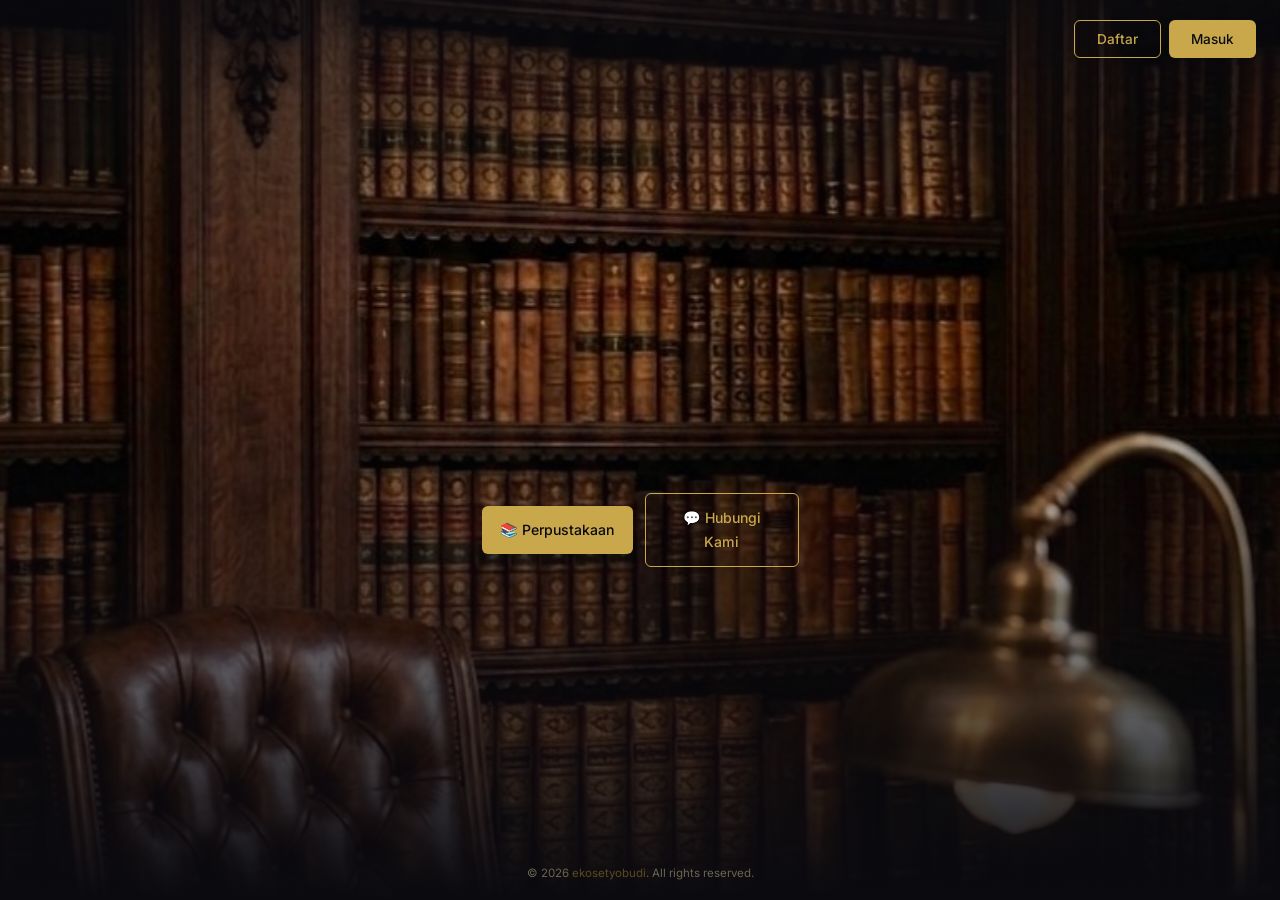
==== index.html @ 2018cd52 "style: update landing page to 100% full screen single page - Replace background image with new label" ====
<!DOCTYPE html>
<html lang="id">
<head>
  <meta charset="UTF-8">
  <meta name="viewport" content="width=device-width, initial-scale=1.0, maximum-scale=1.0, user-scalable=no">
  <meta name="theme-color" content="#0a0a0f">
  <meta name="description" content="motjo — Perpustakaan Digital fiksi & novel karya ekosetyobudi.">
  <title>motjo — Perpustakaan Digital</title>
  <link rel="stylesheet" href="css/style.css">
  <style>
    /* Auth buttons on the hero image itself — positioned absolutely */
    .hero-auth {
      position: absolute;
      top: 16px;
      right: 16px;
      z-index: 10;
      display: flex;
      gap: 8px;
    }
    .hero-auth .btn {
      padding: 8px 16px;
      font-size: 0.8rem;
    }
    @media (min-width: 768px) {
      .hero-auth { top: 20px; right: 24px; }
      .hero-auth .btn { padding: 10px 22px; font-size: 0.85rem; }
    }
    
    /* Center container adjustment for no text */
    .hero-content {
      display: flex;
      flex-direction: column;
      align-items: center;
      justify-content: center;
      height: 100%;
      margin-top: 120px; /* Push actions lower to not block the motjo logo on image */
    }

    .hero-actions {
      display: flex;
      flex-direction: row; /* Horizontal buttons */
      gap: 12px;
      width: 100%;
      max-width: 480px;
      justify-content: center;
      padding: 0 16px;
    }

    .hero-actions .btn {
      flex: 1;
      min-width: unset;
      padding: 12px 18px;
      font-size: 0.88rem;
    }
    
    @media (max-width: 400px) {
      .hero-actions {
        flex-direction: column;
        gap: 8px;
      }
      .hero-actions .btn {
        width: 100%;
      }
    }
  </style>
</head>
<body class="page-landing">

<!-- ===== AUTH MODAL ===== -->
<div class="modal-overlay" id="auth-modal">
  <div class="modal">
    <button class="modal-close" onclick="App.closeModal('auth-modal')">&times;</button>
    <div class="modal-title" id="auth-modal-title">Masuk</div>
    <div class="modal-subtitle" id="auth-modal-subtitle">Silakan masuk untuk melanjutkan membaca</div>

    <div class="modal-device-warning">
      <span class="icon">🔐</span>
      <span><strong>Akun tersimpan di perangkat ini saja.</strong> Data tidak disinkronkan ke server. Jika berganti HP atau menghapus data browser, Anda harus daftar ulang. Gunakan nama pengguna dan kata sandi yang mudah diingat.</span>
    </div>

    <div id="auth-form">
      <div class="form-group">
        <label for="auth-username">Nama Pengguna</label>
        <input type="text" id="auth-username" placeholder="cth: baskoro" autocomplete="off">
        <div class="form-error" id="auth-username-error"></div>
      </div>
      <div class="form-group">
        <label for="auth-password">Kata Sandi</label>
        <input type="password" id="auth-password" placeholder="Minimal 4 karakter" autocomplete="off">
        <div class="form-error" id="auth-password-error"></div>
      </div>
      <button class="btn btn-gold form-submit" id="auth-submit">Masuk</button>
    </div>

    <div class="form-toggle" id="auth-toggle">
      Belum punya akun? <a id="auth-switch">Daftar di sini</a>
    </div>
  </div>
</div>

<!-- ===== HERO / LANDING ===== -->
<section class="hero">
  <!-- IMAGE HERO: Study room klasik 9:16 dengan logo motjo -->
  <img class="hero-image" id="hero-image" src="assets/hero-study.jpg" alt="motjo library" loading="eager">

  <!-- Auth buttons on hero -->
  <div class="hero-auth" data-auth="logged-out">
    <button class="btn btn-outline" onclick="App.openModal('auth-modal')">Daftar</button>
    <button class="btn btn-gold" onclick="App.openModal('auth-modal')">Masuk</button>
  </div>
  <div class="hero-auth" data-auth="logged-in" style="display:none;">
    <span style="color:var(--text-secondary);font-family:var(--font-ui);font-size:0.83rem;display:flex;align-items:center;gap:6px;margin-right:8px;">
      👤 <span data-auth="username"></span>
    </span>
    <button class="btn btn-ghost" onclick="Auth.logout();location.reload();">Keluar</button>
  </div>

  <div class="hero-content">
    <!-- Teks Bratasena dihapus, langsung tombol aksi di bawah logo motjo gambar -->
    <div class="hero-actions">
      <a href="library.html" class="btn btn-gold">📚 Perpustakaan</a>
      <a href="https://wa.me/62895428301010" target="_blank" class="btn btn-outline">💬 Hubungi Kami</a>
    </div>
  </div>

  <!-- FLOATING COPYRIGHT FOOTER -->
  <div class="hero-footer-copyright">
    &copy; 2026 <a href="mailto:paranparanjare@gmail.com">ekosetyobudi</a>. All rights reserved.
  </div>
</section>

<!-- ===== NOTIFICATION CONTAINER ===== -->
<div id="notification-container"></div>

<!-- ===== SCRIPTS ===== -->
<script src="js/auth.js"></script>
<script src="js/app.js"></script>
</body>
</html>
---- css/style.css ----
/* ===== BRATASENA DIGITAL LIBRARY =====
 * Dark Academia Theme · Gold & Maroon Accents
 * HP-First Design
 * ======================================== */

@import url('https://fonts.googleapis.com/css2?family=Playfair+Display:ital,wght@0,400;0,600;0,700;1,400;1,600&family=Literata:opsz,wght@7..72,300;7..72,400;7..72,500;7..72,600&family=Inter:wght@300;400;500;600&display=swap');

/* ===== RESET & VARIABLES ===== */
:root {
  --bg-primary: #0a0a0f;
  --bg-secondary: #12121a;
  --bg-card: #1a1a28;
  --bg-elevated: #222236;
  --bg-overlay: rgba(0,0,0,0.75);

  --gold: #c9a84c;
  --gold-light: #e8d48b;
  --gold-dark: #a0842c;
  --gold-dim: #5a4a20;
  --maroon: #8b1a1a;
  --maroon-light: #c03232;
  --maroon-dark: #5c1010;

  --text-primary: #e8e0d0;
  --text-secondary: #a09880;
  --text-muted: #6a6450;
  --text-inverse: #0a0a0f;

  --border: #2a2a3a;
  --border-gold: rgba(201, 168, 76, 0.3);

  --success: #2d8a4e;
  --error: #c03232;

  --font-display: 'Playfair Display', Georgia, 'Times New Roman', serif;
  --font-body: 'Literata', Georgia, 'Times New Roman', serif;
  --font-ui: 'Inter', -apple-system, BlinkMacSystemFont, sans-serif;

  --radius-sm: 6px;
  --radius: 12px;
  --radius-lg: 20px;

  --shadow: 0 4px 20px rgba(0,0,0,0.4);
  --shadow-gold: 0 4px 20px rgba(201, 168, 76, 0.15);

  --max-read: 680px;
  --max-content: 1200px;
}

*, *::before, *::after { margin: 0; padding: 0; box-sizing: border-box; }

html {
  scroll-behavior: smooth;
  -webkit-text-size-adjust: 100%;
}

body {
  font-family: var(--font-body);
  background: var(--bg-primary);
  color: var(--text-primary);
  line-height: 1.7;
  min-height: 100vh;
  overflow-x: hidden;
}

a { color: var(--gold); text-decoration: none; transition: color 0.3s; }
a:hover { color: var(--gold-light); }

img { max-width: 100%; display: block; }

/* ===== SCROLLBAR ===== */
::-webkit-scrollbar { width: 6px; }
::-webkit-scrollbar-track { background: var(--bg-secondary); }
::-webkit-scrollbar-thumb { background: var(--gold-dim); border-radius: 3px; }
::-webkit-scrollbar-thumb:hover { background: var(--gold); }

/* ===== TOP BAR ===== */
.top-bar {
  position: fixed;
  top: 0; left: 0; right: 0;
  z-index: 1000;
  display: flex;
  align-items: center;
  justify-content: space-between;
  padding: 12px 20px;
  background: rgba(10,10,15,0.85);
  backdrop-filter: blur(20px);
  -webkit-backdrop-filter: blur(20px);
  border-bottom: 1px solid var(--border);
  transition: background 0.4s;
}

.top-bar.scrolled {
  background: rgba(10,10,15,0.95);
}

.top-bar-logo {
  font-family: var(--font-display);
  font-size: 1.1rem;
  font-weight: 600;
  color: var(--gold);
  letter-spacing: 1px;
}

.top-bar-logo span {
  color: var(--text-secondary);
  font-weight: 400;
}

.top-bar-right {
  display: flex;
  align-items: center;
  gap: 8px;
}

/* ===== BUTTONS ===== */
.btn {
  display: inline-flex;
  align-items: center;
  justify-content: center;
  gap: 8px;
  padding: 10px 22px;
  border: none;
  border-radius: var(--radius-sm);
  font-family: var(--font-ui);
  font-size: 0.875rem;
  font-weight: 500;
  cursor: pointer;
  transition: all 0.3s ease;
  text-decoration: none;
}

.btn-gold {
  background: var(--gold);
  color: var(--text-inverse);
}
.btn-gold:hover {
  background: var(--gold-light);
  color: var(--text-inverse);
  transform: translateY(-1px);
  box-shadow: var(--shadow-gold);
}

.btn-outline {
  background: transparent;
  color: var(--gold);
  border: 1px solid var(--gold);
}
.btn-outline:hover {
  background: var(--gold);
  color: var(--text-inverse);
}

.btn-ghost {
  background: transparent;
  color: var(--text-secondary);
  border: 1px solid var(--border);
}
.btn-ghost:hover {
  border-color: var(--gold);
  color: var(--gold);
}

.btn-icon {
  width: 38px; height: 38px;
  padding: 0;
  border-radius: 50%;
  background: var(--bg-card);
  border: 1px solid var(--border);
  color: var(--text-secondary);
  font-size: 1.1rem;
  cursor: pointer;
  transition: all 0.3s;
  display: inline-flex;
  align-items: center;
  justify-content: center;
}
.btn-icon:hover {
  border-color: var(--gold);
  color: var(--gold);
  background: var(--bg-elevated);
}

/* ===== HERO / LANDING ===== */
.hero {
  position: relative;
  width: 100%;
  height: 100vh;
  height: 100svh; /* support for mobile dynamic viewport */
  display: flex;
  align-items: center;
  justify-content: center;
  overflow: hidden;
}

/* Force body to not scroll when on index/landing */
body.page-landing {
  overflow: hidden;
  height: 100vh;
  height: 100svh;
}

/* The 9:16 image slot */
.hero-image {
  position: absolute;
  top: 0; left: 0;
  width: 100%;
  height: 100%;
  object-fit: cover;
  object-position: center;
  z-index: 0;
}

.hero-image-placeholder {
  position: absolute;
  top: 0; left: 0;
  width: 100%;
  height: 100%;
  z-index: 0;
  background: linear-gradient(135deg, #1a0a0a 0%, #0a0a1a 50%, #1a1a0a 100%);
  display: flex;
  align-items: center;
  justify-content: center;
}

.hero-image-placeholder .placeholder-icon {
  font-size: 4rem;
  opacity: 0.15;
  text-align: center;
  line-height: 1.4;
  color: var(--gold);
}

/* Overlay gradient */
.hero::after {
  content: '';
  position: absolute;
  bottom: 0; left: 0; right: 0;
  height: 60%;
  background: linear-gradient(to top, var(--bg-primary) 0%, transparent 100%);
  z-index: 1;
}

/* Top gradient for readability */
.hero::before {
  content: '';
  position: absolute;
  top: 0; left: 0; right: 0;
  height: 30%;
  background: linear-gradient(to bottom, rgba(10,10,15,0.8) 0%, transparent 100%);
  z-index: 1;
}

.hero-content {
  position: relative;
  z-index: 2;
  text-align: center;
  padding: 100px 24px 60px;
  max-width: 600px;
}

.hero-badge {
  display: inline-block;
  padding: 6px 16px;
  border: 1px solid var(--gold-dim);
  border-radius: 20px;
  font-family: var(--font-ui);
  font-size: 0.75rem;
  text-transform: uppercase;
  letter-spacing: 3px;
  color: var(--gold);
  margin-bottom: 24px;
}

.hero-title {
  font-family: var(--font-display);
  font-size: clamp(2.2rem, 8vw, 4rem);
  font-weight: 700;
  color: var(--gold);
  line-height: 1.15;
  margin-bottom: 12px;
  text-shadow: 0 2px 30px rgba(0,0,0,0.5);
}

.hero-subtitle {
  font-family: var(--font-display);
  font-size: clamp(1rem, 3vw, 1.4rem);
  font-style: italic;
  color: var(--text-secondary);
  margin-bottom: 16px;
}

.hero-tagline {
  font-family: var(--font-ui);
  font-size: 0.85rem;
  color: var(--text-muted);
  margin-bottom: 36px;
  letter-spacing: 2px;
  text-transform: uppercase;
}

.hero-actions {
  display: flex;
  flex-direction: column;
  align-items: center;
  gap: 12px;
}

.hero-actions .btn {
  min-width: 220px;
  padding: 14px 32px;
  font-size: 1rem;
}

/* Landing Page Floating Footer */
.hero-footer-copyright {
  position: absolute;
  bottom: 16px;
  left: 50%;
  transform: translateX(-50%);
  z-index: 10;
  text-align: center;
  font-family: var(--font-ui);
  font-size: 0.72rem;
  color: var(--text-muted);
  width: 90%;
}

.hero-footer-copyright a {
  color: var(--gold-dim);
  transition: color 0.3s;
}
.hero-footer-copyright a:hover {
  color: var(--gold);
}

/* Auth buttons on hero */
.hero-auth {
  position: absolute;
  top: 16px;
  right: 16px;
  z-index: 10;
  display: flex;
  gap: 8px;
}

.hero-auth .btn {
  padding: 8px 16px;
  font-size: 0.8rem;
}

/* ===== AUTH MODAL ===== */
.modal-overlay {
  position: fixed;
  top: 0; left: 0; width: 100%; height: 100%;
  background: rgba(0,0,0,0.7);
  backdrop-filter: blur(8px);
  -webkit-backdrop-filter: blur(8px);
  z-index: 2000;
  display: none;
  align-items: center;
  justify-content: center;
  padding: 20px;
  animation: fadeIn 0.3s ease;
}

.modal-overlay.active { display: flex; }

@keyframes fadeIn {
  from { opacity: 0; }
  to { opacity: 1; }
}

@keyframes slideUp {
  from { transform: translateY(30px); opacity: 0; }
  to { transform: translateY(0); opacity: 1; }
}

.modal {
  background: var(--bg-secondary);
  border: 1px solid var(--border);
  border-radius: var(--radius-lg);
  padding: 36px 28px 28px;
  width: 100%;
  max-width: 400px;
  position: relative;
  animation: slideUp 0.3s ease;
  box-shadow: 0 20px 60px rgba(0,0,0,0.5);
}

.modal-close {
  position: absolute;
  top: 12px; right: 14px;
  background: none;
  border: none;
  color: var(--text-muted);
  font-size: 1.4rem;
  cursor: pointer;
  padding: 4px;
  line-height: 1;
  transition: color 0.3s;
}
.modal-close:hover { color: var(--text-primary); }

.modal-title {
  font-family: var(--font-display);
  font-size: 1.5rem;
  color: var(--gold);
  margin-bottom: 4px;
}

.modal-subtitle {
  font-family: var(--font-ui);
  font-size: 0.8rem;
  color: var(--text-secondary);
  margin-bottom: 24px;
}

.modal-device-warning {
  display: flex;
  align-items: flex-start;
  gap: 8px;
  padding: 10px 14px;
  background: rgba(201, 168, 76, 0.08);
  border: 1px solid var(--gold-dim);
  border-radius: var(--radius-sm);
  margin-bottom: 20px;
  font-family: var(--font-ui);
  font-size: 0.75rem;
  color: var(--gold);
  line-height: 1.5;
}

.modal-device-warning .icon {
  font-size: 1rem;
  flex-shrink: 0;
  margin-top: 2px;
}

.form-group {
  margin-bottom: 16px;
}

.form-group label {
  display: block;
  font-family: var(--font-ui);
  font-size: 0.8rem;
  color: var(--text-secondary);
  margin-bottom: 6px;
  font-weight: 500;
}

.form-group input {
  width: 100%;
  padding: 12px 14px;
  background: var(--bg-primary);
  border: 1px solid var(--border);
  border-radius: var(--radius-sm);
  color: var(--text-primary);
  font-family: var(--font-ui);
  font-size: 0.9rem;
  outline: none;
  transition: border-color 0.3s;
}

.form-group input:focus {
  border-color: var(--gold);
  box-shadow: 0 0 0 2px rgba(201, 168, 76, 0.15);
}

.form-error {
  font-family: var(--font-ui);
  font-size: 0.78rem;
  color: var(--error);
  margin-top: 4px;
  display: none;
}

.form-error.show { display: block; }

.form-submit {
  width: 100%;
  margin-top: 8px;
}

.form-toggle {
  text-align: center;
  margin-top: 16px;
  font-family: var(--font-ui);
  font-size: 0.83rem;
  color: var(--text-secondary);
}

.form-toggle a {
  color: var(--gold);
  cursor: pointer;
  font-weight: 500;
}
.form-toggle a:hover { color: var(--gold-light); }

/* ===== PAGE CONTENT ===== */
.page {
  padding-top: 68px;
  min-height: 100vh;
}

/* ===== LIBRARY PAGE ===== */
.library-header {
  text-align: center;
  padding: 40px 20px 20px;
}

.library-header h1 {
  font-family: var(--font-display);
  font-size: 2rem;
  color: var(--gold);
  margin-bottom: 6px;
}

.library-header p {
  font-family: var(--font-ui);
  font-size: 0.85rem;
  color: var(--text-secondary);
}

.library-grid {
  display: grid;
  grid-template-columns: repeat(auto-fill, minmax(160px, 1fr));
  gap: 20px;
  padding: 20px;
  max-width: var(--max-content);
  margin: 0 auto;
}

@media (min-width: 500px) {
  .library-grid {
    grid-template-columns: repeat(auto-fill, minmax(200px, 1fr));
    gap: 28px;
    padding: 28px;
  }
}

.novel-card {
  background: var(--bg-card);
  border: 1px solid var(--border);
  border-radius: var(--radius);
  overflow: hidden;
  cursor: pointer;
  transition: all 0.4s ease;
  position: relative;
}

.novel-card:hover {
  transform: translateY(-4px);
  border-color: var(--gold-dim);
  box-shadow: var(--shadow-gold);
}

.novel-card-cover {
  aspect-ratio: 2/3;
  background: var(--bg-elevated);
  display: flex;
  align-items: center;
  justify-content: center;
  position: relative;
  overflow: hidden;
}

.novel-card-cover img {
  width: 100%;
  height: 100%;
  object-fit: cover;
}

.novel-card-cover .no-cover {
  font-family: var(--font-display);
  font-size: 3rem;
  color: var(--gold-dim);
  opacity: 0.3;
  text-align: center;
  padding: 20px;
}

.novel-card-info {
  padding: 14px;
}

.novel-card-title {
  font-family: var(--font-display);
  font-size: 1rem;
  font-weight: 600;
  color: var(--gold);
  margin-bottom: 4px;
  line-height: 1.3;
}

.novel-card-author {
  font-family: var(--font-ui);
  font-size: 0.78rem;
  color: var(--text-muted);
}

.novel-card-meta {
  display: flex;
  gap: 6px;
  margin-top: 8px;
  flex-wrap: wrap;
}

.novel-card-meta span {
  padding: 2px 8px;
  border-radius: 10px;
  font-family: var(--font-ui);
  font-size: 0.68rem;
  background: var(--bg-elevated);
  color: var(--text-secondary);
}

/* ===== READER PAGE ===== */
.reader-topbar {
  position: fixed;
  top: 0; left: 0; right: 0;
  z-index: 100;
  display: flex;
  align-items: center;
  justify-content: space-between;
  padding: 10px 16px;
  background: rgba(10,10,15,0.92);
  backdrop-filter: blur(20px);
  -webkit-backdrop-filter: blur(20px);
  border-bottom: 1px solid var(--border);
  min-height: 56px;
}

.reader-topbar .back-link {
  display: flex;
  align-items: center;
  gap: 6px;
  font-family: var(--font-ui);
  font-size: 0.83rem;
  color: var(--text-secondary);
  cursor: pointer;
  transition: color 0.3s;
  background: none;
  border: none;
  padding: 4px;
}
.reader-topbar .back-link:hover { color: var(--gold); }

.reader-topbar-title {
  font-family: var(--font-ui);
  font-size: 0.8rem;
  color: var(--text-secondary);
  text-align: center;
  flex: 1;
  overflow: hidden;
  text-overflow: ellipsis;
  white-space: nowrap;
  padding: 0 8px;
}

.reader-topbar-title strong {
  color: var(--text-primary);
  font-weight: 500;
}

.reader-controls {
  display: flex;
  gap: 4px;
  align-items: center;
}

.reader-controls .btn-icon {
  width: 34px; height: 34px;
  font-size: 0.95rem;
}

/* Font size controls */
.font-size-controls {
  display: flex;
  align-items: center;
  gap: 4px;
}

.font-size-controls .btn-icon {
  width: 30px; height: 30px;
  font-size: 0.85rem;
}

.font-size-label {
  font-family: var(--font-ui);
  font-size: 0.7rem;
  color: var(--text-muted);
  min-width: 28px;
  text-align: center;
}

/* ===== SIDEBAR CHAPTER LIST ===== */
.sidebar-overlay {
  position: fixed;
  top: 0; left: 0; width: 100%; height: 100%;
  background: rgba(0,0,0,0.5);
  z-index: 500;
  display: none;
}
.sidebar-overlay.active { display: block; }

.sidebar {
  position: fixed;
  top: 0; left: 0;
  width: 300px;
  max-width: 85vw;
  height: 100%;
  background: var(--bg-secondary);
  border-right: 1px solid var(--border);
  z-index: 501;
  transform: translateX(-100%);
  transition: transform 0.35s cubic-bezier(0.4, 0, 0.2, 1);
  overflow-y: auto;
  display: flex;
  flex-direction: column;
}

.sidebar.open {
  transform: translateX(0);
}

.sidebar-header {
  padding: 20px 16px 12px;
  border-bottom: 1px solid var(--border);
  flex-shrink: 0;
}

.sidebar-header h3 {
  font-family: var(--font-display);
  font-size: 1.1rem;
  color: var(--gold);
  margin-bottom: 2px;
}

.sidebar-header p {
  font-family: var(--font-ui);
  font-size: 0.8rem;
  color: var(--text-muted);
}

.sidebar-season {
  padding: 12px 16px 4px;
  font-family: var(--font-ui);
  font-size: 0.72rem;
  text-transform: uppercase;
  letter-spacing: 2px;
  color: var(--gold-dim);
  font-weight: 600;
}

.sidebar-chapter {
  display: block;
  padding: 10px 16px 10px 24px;
  font-family: var(--font-ui);
  font-size: 0.84rem;
  color: var(--text-secondary);
  cursor: pointer;
  transition: all 0.2s;
  border-left: 3px solid transparent;
}

.sidebar-chapter:hover {
  color: var(--text-primary);
  background: rgba(201, 168, 76, 0.05);
  border-left-color: var(--gold-dim);
}

.sidebar-chapter.active {
  color: var(--gold);
  border-left-color: var(--gold);
  background: rgba(201, 168, 76, 0.08);
}

.sidebar-chapter .chapter-num {
  display: inline-block;
  min-width: 28px;
  color: var(--text-muted);
  font-size: 0.78rem;
}

/* ===== READING AREA ===== */
.reader-content {
  padding: 80px 20px 80px;
  max-width: var(--max-read);
  margin: 0 auto;
  min-height: 100vh;
}

.reader-chapter-header {
  text-align: center;
  margin-bottom: 32px;
  padding-bottom: 24px;
  border-bottom: 1px solid var(--border);
}

.reader-chapter-number {
  font-family: var(--font-ui);
  font-size: 0.8rem;
  color: var(--gold-dim);
  text-transform: uppercase;
  letter-spacing: 3px;
  margin-bottom: 8px;
}

.reader-chapter-title {
  font-family: var(--font-display);
  font-size: 1.6rem;
  color: var(--gold);
  line-height: 1.3;
}

.reader-body {
  font-family: var(--font-body);
  font-size: var(--reader-font-size, 1rem);
  line-height: 1.9;
  color: var(--text-primary);
  white-space: pre-wrap;
  word-wrap: break-word;
}

.reader-body p {
  margin-bottom: 1.2em;
  text-indent: 0;
}

/* ===== PROGRESS BAR ===== */
.reader-progress {
  position: fixed;
  top: 56px; left: 0; right: 0;
  height: 3px;
  background: var(--border);
  z-index: 99;
}

.reader-progress-bar {
  height: 100%;
  background: linear-gradient(90deg, var(--gold-dark), var(--gold));
  width: 0%;
  transition: width 0.3s;
}

/* ===== CHAPTER NAV ===== */
.chapter-nav {
  display: flex;
  justify-content: space-between;
  padding: 32px 0;
  margin-top: 32px;
  border-top: 1px solid var(--border);
}

.chapter-nav .btn {
  padding: 10px 20px;
  font-size: 0.85rem;
}

.chapter-nav .btn:disabled {
  opacity: 0.3;
  cursor: not-allowed;
  pointer-events: none;
}

/* ===== SEPIA THEME ===== */
body.theme-sepia {
  --bg-primary: #f4ecd8;
  --bg-secondary: #ece4c8;
  --bg-card: #e8dcc0;
  --bg-elevated: #ddd4b4;
  --text-primary: #3a3028;
  --text-secondary: #6a5c4a;
  --text-muted: #9a8c7a;
  --border: #d4c8a8;
  --bg-overlay: rgba(0,0,0,0.2);
}

body.theme-sepia .hero::after {
  background: linear-gradient(to top, #f4ecd8 0%, transparent 100%);
}

body.theme-sepia .top-bar {
  background: rgba(244, 236, 216, 0.92);
  backdrop-filter: blur(20px);
}

body.theme-sepia .reader-body {
  color: #3a3028;
}

body.theme-sepia .modal {
  background: var(--bg-secondary);
}

/* ===== LIGHT THEME ===== */
body.theme-light {
  --bg-primary: #f5f2ed;
  --bg-secondary: #edebe6;
  --bg-card: #e6e2da;
  --bg-elevated: #ddd8ce;
  --text-primary: #1a1814;
  --text-secondary: #5a5248;
  --text-muted: #8a8278;
  --border: #d4cec4;
  --bg-overlay: rgba(0,0,0,0.1);
}

body.theme-light .hero::after {
  background: linear-gradient(to top, #f5f2ed 0%, transparent 100%);
}

body.theme-light .top-bar {
  background: rgba(245, 242, 237, 0.92);
  backdrop-filter: blur(20px);
}

body.theme-light .reader-body {
  color: #1a1814;
}

body.theme-light .modal {
  background: var(--bg-secondary);
}

body.theme-light .hero-title {
  color: var(--gold-dark);
}

body.theme-light .novel-card-title {
  color: var(--gold-dark);
}

/* ===== NOTIFICATION ===== */
.notification {
  position: fixed;
  bottom: 24px;
  left: 50%;
  transform: translateX(-50%) translateY(100px);
  background: var(--bg-card);
  border: 1px solid var(--border);
  border-radius: var(--radius);
  padding: 12px 24px;
  font-family: var(--font-ui);
  font-size: 0.85rem;
  color: var(--text-primary);
  box-shadow: var(--shadow);
  z-index: 3000;
  opacity: 0;
  transition: all 0.4s ease;
  max-width: 90vw;
  text-align: center;
}

.notification.show {
  opacity: 1;
  transform: translateX(-50%) translateY(0);
}

.notification.success { border-color: var(--success); }
.notification.error { border-color: var(--error); }
.notification.error .icon { color: var(--error); }

/* ===== UTILITY ===== */
.hidden { display: none !important; }
.text-center { text-align: center; }
.mt-8 { margin-top: 8px; }
.mt-16 { margin-top: 16px; }
.mt-24 { margin-top: 24px; }

/* ===== ABOUT SECTION (below hero) ===== */
.about-section {
  padding: 60px 20px;
  max-width: var(--max-content);
  margin: 0 auto;
  text-align: center;
}

.about-section h2 {
  font-family: var(--font-display);
  font-size: 1.6rem;
  color: var(--gold);
  margin-bottom: 16px;
}

.about-section p {
  color: var(--text-secondary);
  max-width: 600px;
  margin: 0 auto;
  line-height: 1.8;
  font-size: 0.95rem;
}

.stats-row {
  display: flex;
  justify-content: center;
  gap: 40px;
  margin-top: 40px;
  flex-wrap: wrap;
}

.stat-item {
  text-align: center;
}

.stat-number {
  font-family: var(--font-display);
  font-size: 2rem;
  font-weight: 700;
  color: var(--gold);
  display: block;
}

.stat-label {
  font-family: var(--font-ui);
  font-size: 0.75rem;
  color: var(--text-muted);
  text-transform: uppercase;
  letter-spacing: 2px;
}

/* ===== RESPONSIVE ===== */
@media (min-width: 768px) {
  .hero-content {
    padding: 120px 40px 80px;
  }

  .hero-auth {
    top: 20px;
    right: 24px;
  }

  .hero-auth .btn {
    padding: 10px 22px;
    font-size: 0.85rem;
  }

  .reader-content {
    padding: 90px 32px 80px;
  }

  .reader-topbar {
    padding: 10px 24px;
  }

  .library-grid {
    padding: 32px;
  }
}

/* ===== READING PROGRESS ON SIDEBAR ===== */
.sidebar-chapter .read-indicator {
  float: right;
  font-size: 0.65rem;
  color: var(--success);
  opacity: 0.6;
}

/* ===== LOADING ===== */
.loading {
  display: flex;
  align-items: center;
  justify-content: center;
  padding: 60px 20px;
  color: var(--text-muted);
  font-family: var(--font-ui);
  font-size: 0.9rem;
}

.loading::after {
  content: '';
  width: 20px; height: 20px;
  margin-left: 10px;
  border: 2px solid var(--border);
  border-top-color: var(--gold);
  border-radius: 50%;
  animation: spin 0.8s linear infinite;
}

@keyframes spin {
  to { transform: rotate(360deg); }
}

/* ===== FOOTER ===== */
.site-footer {
  text-align: center;
  padding: 40px 20px;
  font-family: var(--font-ui);
  font-size: 0.78rem;
  color: var(--text-muted);
  border-top: 1px solid var(--border);
}

.site-footer a {
  color: var(--gold-dim);
}
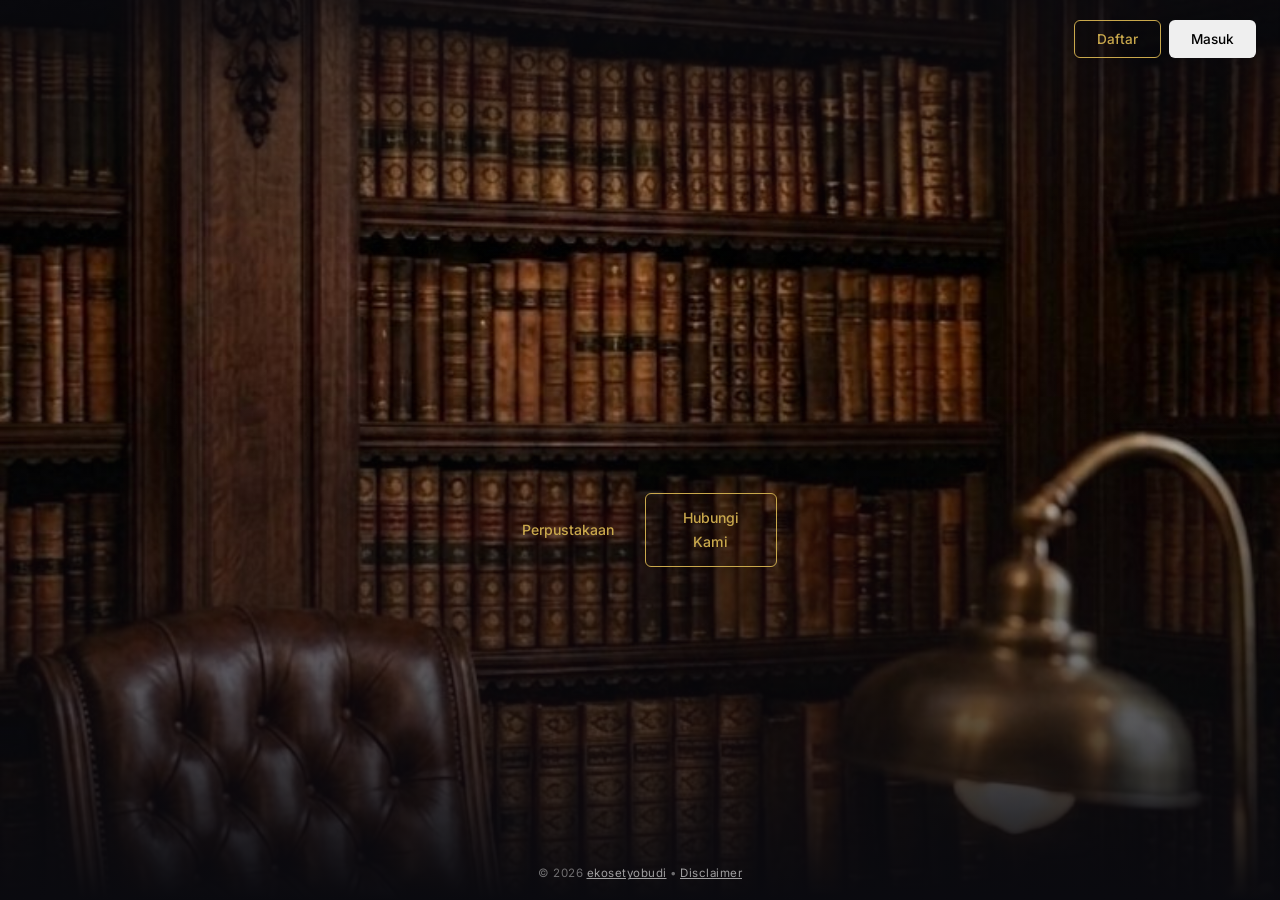
==== commit 3dc9128b: "style: glassmorphism buttons, no emojis on landing, dynamic disclaimer modal - Remove all emojis fro" ====
--- a/index.html
+++ b/index.html
@@ -62,6 +62,21 @@
         width: 100%;
       }
     }
+
+    /* Modal styling overrides for text content */
+    .modal-body-scrollable {
+      max-height: 250px;
+      overflow-y: auto;
+      font-family: var(--font-ui);
+      font-size: 0.8rem;
+      color: var(--text-secondary);
+      line-height: 1.6;
+      padding-right: 8px;
+      margin-top: 16px;
+    }
+    .modal-body-scrollable p {
+      margin-bottom: 12px;
+    }
   </style>
 </head>
 <body class="page-landing">
@@ -74,27 +89,43 @@
     <div class="modal-subtitle" id="auth-modal-subtitle">Silakan masuk untuk melanjutkan membaca</div>
 
     <div class="modal-device-warning">
-      <span class="icon">🔐</span>
       <span><strong>Akun tersimpan di perangkat ini saja.</strong> Data tidak disinkronkan ke server. Jika berganti HP atau menghapus data browser, Anda harus daftar ulang. Gunakan nama pengguna dan kata sandi yang mudah diingat.</span>
     </div>
 
     <div id="auth-form">
       <div class="form-group">
         <label for="auth-username">Nama Pengguna</label>
-        <input type="text" id="auth-username" placeholder="cth: baskoro" autocomplete="off">
+        <input type="text" id="auth-username" placeholder="Nama pengguna" autocomplete="off">
         <div class="form-error" id="auth-username-error"></div>
       </div>
       <div class="form-group">
         <label for="auth-password">Kata Sandi</label>
-        <input type="password" id="auth-password" placeholder="Minimal 4 karakter" autocomplete="off">
+        <input type="password" id="auth-password" placeholder="Kata sandi" autocomplete="off">
         <div class="form-error" id="auth-password-error"></div>
       </div>
-      <button class="btn btn-gold form-submit" id="auth-submit">Masuk</button>
+      <button class="btn form-submit" id="auth-submit" style="background:#ffffff; color:#0a0a0f;">Masuk</button>
     </div>
 
     <div class="form-toggle" id="auth-toggle">
       Belum punya akun? <a id="auth-switch">Daftar di sini</a>
     </div>
+  </div>
+</div>
+
+<!-- ===== DISCLAIMER MODAL ===== -->
+<div class="modal-overlay" id="disclaimer-modal">
+  <div class="modal" style="max-width: 450px;">
+    <button class="modal-close" onclick="App.closeModal('disclaimer-modal')">&times;</button>
+    <div class="modal-title" style="font-size: 1.3rem;">Pernyataan Penyangkalan</div>
+    <div class="modal-subtitle" style="margin-bottom: 0;">Disclaimer Hukum & Kontinuitas Cerita</div>
+    
+    <div class="modal-body-scrollable">
+      <p>Seluruh karya fiksi yang dipublikasikan dalam platform ini, termasuk namun tidak terbatas pada karakter, nama tokoh, latar belakang keluarga, organisasi, nama perusahaan, peristiwa hukum, intrik bisnis, serta lokasi kejadian, adalah murni hasil rekaan dan imajinasi penulis.</p>
+      <p>Segala bentuk kemiripan atau kesamaan nama tokoh, jabatan, nama korporasi, alur persaingan bisnis, maupun detail peristiwa dengan kondisi nyata di dunia riil—baik di masa lalu, masa kini, maupun masa depan, serta baik yang menyangkut tokoh yang masih hidup maupun yang telah tiada—merupakan kebetulan semata dan sama sekali tidak merefleksikan kebenaran faktual.</p>
+      <p>Isi dari cerita ini tidak ditujukan untuk menyudutkan, mencemarkan nama baik, atau mengasosiasikan diri dengan individu, institusi pemerintah, aparat penegak hukum, partai politik, maupun entitas bisnis tertentu dalam realitas kehidupan nyata.</p>
+    </div>
+    
+    <button class="btn btn-ghost form-submit" onclick="App.closeModal('disclaimer-modal')" style="margin-top: 20px; width: 100%;">Tutup</button>
   </div>
 </div>
 
@@ -106,26 +137,25 @@
   <!-- Auth buttons on hero -->
   <div class="hero-auth" data-auth="logged-out">
     <button class="btn btn-outline" onclick="App.openModal('auth-modal')">Daftar</button>
-    <button class="btn btn-gold" onclick="App.openModal('auth-modal')">Masuk</button>
+    <button class="btn" onclick="App.openModal('auth-modal')">Masuk</button>
   </div>
   <div class="hero-auth" data-auth="logged-in" style="display:none;">
-    <span style="color:var(--text-secondary);font-family:var(--font-ui);font-size:0.83rem;display:flex;align-items:center;gap:6px;margin-right:8px;">
-      👤 <span data-auth="username"></span>
+    <span style="color:rgba(255, 255, 255, 0.7);font-family:var(--font-ui);font-size:0.83rem;display:flex;align-items:center;margin-right:8px;">
+      User: <span data-auth="username" style="margin-left: 4px; color:#ffffff; font-weight:500;"></span>
     </span>
     <button class="btn btn-ghost" onclick="Auth.logout();location.reload();">Keluar</button>
   </div>
 
   <div class="hero-content">
-    <!-- Teks Bratasena dihapus, langsung tombol aksi di bawah logo motjo gambar -->
     <div class="hero-actions">
-      <a href="library.html" class="btn btn-gold">📚 Perpustakaan</a>
-      <a href="https://wa.me/62895428301010" target="_blank" class="btn btn-outline">💬 Hubungi Kami</a>
+      <a href="library.html" class="btn">Perpustakaan</a>
+      <a href="https://wa.me/62895428301010" target="_blank" class="btn btn-outline">Hubungi Kami</a>
     </div>
   </div>
 
   <!-- FLOATING COPYRIGHT FOOTER -->
   <div class="hero-footer-copyright">
-    &copy; 2026 <a href="mailto:paranparanjare@gmail.com">ekosetyobudi</a>. All rights reserved.
+    &copy; 2026 <a href="mailto:paranparanjare@gmail.com">ekosetyobudi</a> &bull; <a onclick="App.openModal('disclaimer-modal')">Disclaimer</a>
   </div>
 </section>
 
--- a/css/style.css
+++ b/css/style.css
@@ -312,6 +312,55 @@
   font-size: 1rem;
 }
 
+/* ===== BUTTONS OVERRIDES FOR LANDING (GLASSMORPHISM) ===== */
+.page-landing .btn {
+  background: rgba(255, 255, 255, 0.05);
+  color: #ffffff;
+  border: 1px solid rgba(255, 255, 255, 0.25);
+  backdrop-filter: blur(10px);
+  -webkit-backdrop-filter: blur(10px);
+  box-shadow: 0 4px 30px rgba(0, 0, 0, 0.1);
+  font-weight: 400;
+  transition: all 0.3s ease;
+}
+
+.page-landing .btn:hover {
+  background: rgba(255, 255, 255, 0.15);
+  border-color: #ffffff;
+  color: #ffffff;
+  transform: translateY(-1px);
+  box-shadow: 0 4px 30px rgba(255, 255, 255, 0.1);
+}
+
+.page-landing .btn-outline {
+  background: transparent;
+  color: rgba(255, 255, 255, 0.7);
+  border: 1px solid rgba(255, 255, 255, 0.2);
+}
+
+.page-landing .btn-outline:hover {
+  background: rgba(255, 255, 255, 0.1);
+  color: #ffffff;
+  border-color: rgba(255, 255, 255, 0.6);
+}
+
+.page-landing .btn-ghost {
+  border-color: transparent;
+  color: rgba(255, 255, 255, 0.5);
+}
+.page-landing .btn-ghost:hover {
+  color: #ffffff;
+  background: rgba(255, 255, 255, 0.05);
+}
+
+/* Modals on landing page */
+.page-landing .modal {
+  border-color: rgba(255, 255, 255, 0.1);
+  background: rgba(18, 18, 26, 0.95);
+  backdrop-filter: blur(20px);
+  -webkit-backdrop-filter: blur(20px);
+}
+
 /* Landing Page Floating Footer */
 .hero-footer-copyright {
   position: absolute;
@@ -322,16 +371,19 @@
   text-align: center;
   font-family: var(--font-ui);
   font-size: 0.72rem;
-  color: var(--text-muted);
+  color: rgba(255, 255, 255, 0.4);
   width: 90%;
+  letter-spacing: 0.5px;
 }
 
 .hero-footer-copyright a {
-  color: var(--gold-dim);
+  color: rgba(255, 255, 255, 0.6);
+  text-decoration: underline;
+  cursor: pointer;
   transition: color 0.3s;
 }
 .hero-footer-copyright a:hover {
-  color: var(--gold);
+  color: #ffffff;
 }
 
 /* Auth buttons on hero */
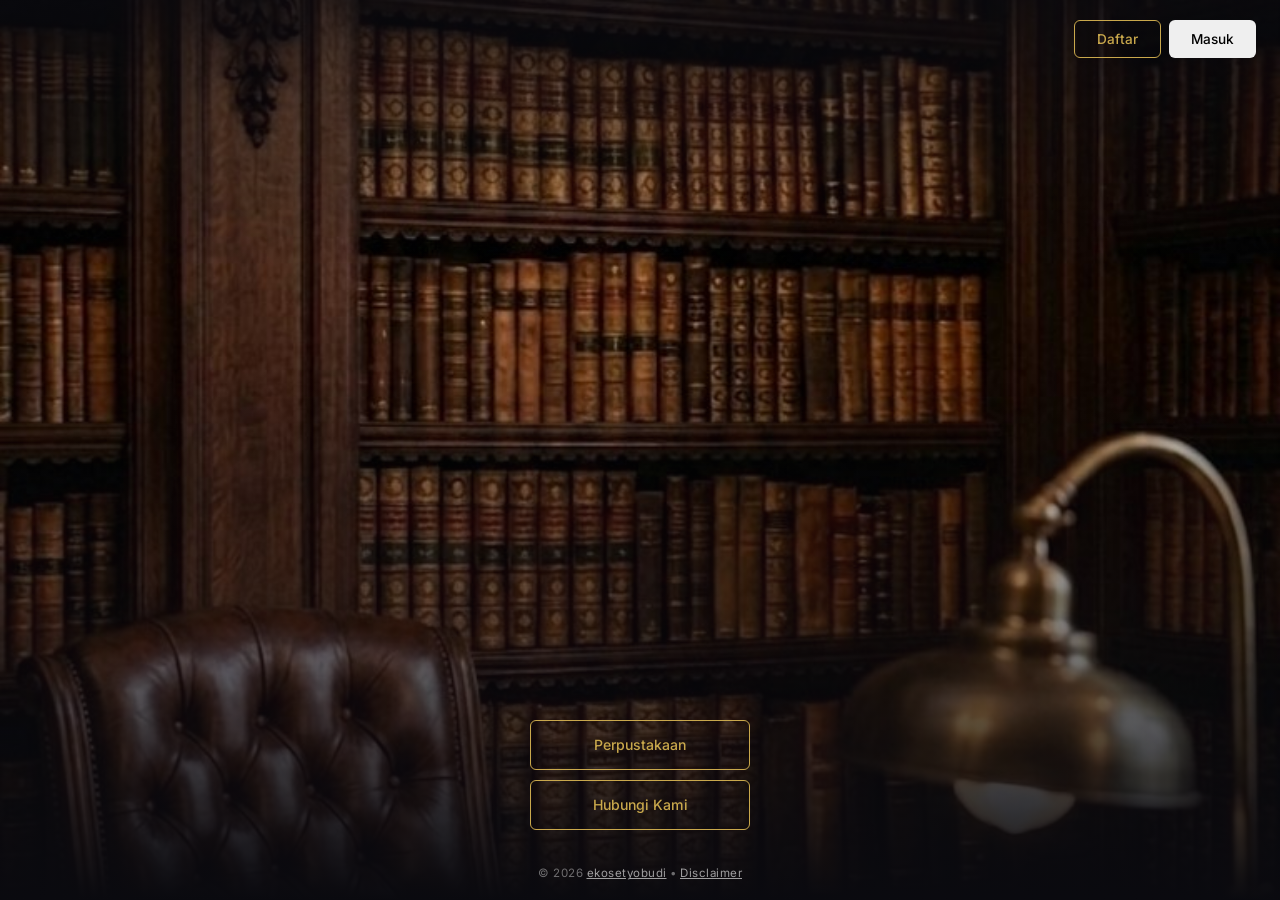
==== commit 9c2af4ec: "style: stack landing page actions vertically near bottom - Position actions container at flex-end (b" ====
--- a/index.html
+++ b/index.html
@@ -31,36 +31,27 @@
       display: flex;
       flex-direction: column;
       align-items: center;
-      justify-content: center;
+      justify-content: flex-end; /* Push to bottom */
       height: 100%;
-      margin-top: 120px; /* Push actions lower to not block the motjo logo on image */
+      box-sizing: border-box;
+      padding-bottom: 70px; /* Leave space for floating copyright footer */
     }
 
     .hero-actions {
       display: flex;
-      flex-direction: row; /* Horizontal buttons */
-      gap: 12px;
+      flex-direction: column; /* Vertical layout */
+      gap: 10px;
       width: 100%;
-      max-width: 480px;
+      max-width: 280px; /* Narrower width for elegant vertical stack */
       justify-content: center;
       padding: 0 16px;
     }
 
     .hero-actions .btn {
-      flex: 1;
-      min-width: unset;
+      width: 100%;
       padding: 12px 18px;
       font-size: 0.88rem;
-    }
-    
-    @media (max-width: 400px) {
-      .hero-actions {
-        flex-direction: column;
-        gap: 8px;
-      }
-      .hero-actions .btn {
-        width: 100%;
-      }
+      text-align: center;
     }
 
     /* Modal styling overrides for text content */
@@ -148,7 +139,7 @@
 
   <div class="hero-content">
     <div class="hero-actions">
-      <a href="library.html" class="btn">Perpustakaan</a>
+      <a href="library.html" class="btn btn-outline">Perpustakaan</a>
       <a href="https://wa.me/62895428301010" target="_blank" class="btn btn-outline">Hubungi Kami</a>
     </div>
   </div>
--- a/css/style.css
+++ b/css/style.css
@@ -333,15 +333,17 @@
 }
 
 .page-landing .btn-outline {
-  background: transparent;
-  color: rgba(255, 255, 255, 0.7);
-  border: 1px solid rgba(255, 255, 255, 0.2);
+  background: rgba(255, 255, 255, 0.03);
+  color: rgba(255, 255, 255, 0.85);
+  border: 1px solid rgba(255, 255, 255, 0.4);
+  backdrop-filter: blur(8px);
+  -webkit-backdrop-filter: blur(8px);
 }
 
 .page-landing .btn-outline:hover {
-  background: rgba(255, 255, 255, 0.1);
+  background: rgba(255, 255, 255, 0.15);
   color: #ffffff;
-  border-color: rgba(255, 255, 255, 0.6);
+  border-color: #ffffff;
 }
 
 .page-landing .btn-ghost {
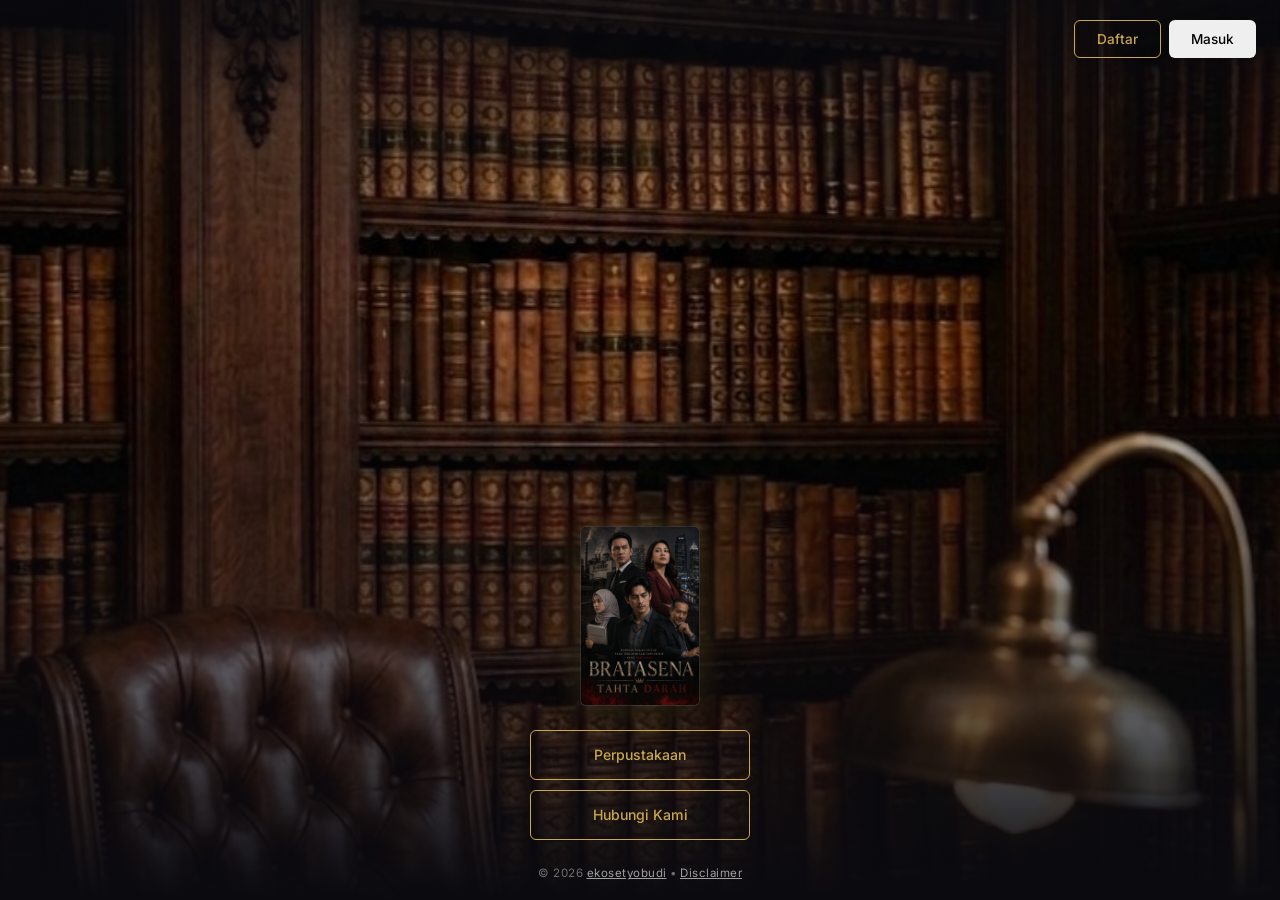
==== commit c50bb701: "feat: apply advanced mobile UX optimizations and PWA support 1. Add glowing 3D cover slideshow (cros" ====
--- a/index.html
+++ b/index.html
@@ -6,6 +6,7 @@
   <meta name="theme-color" content="#0a0a0f">
   <meta name="description" content="motjo — Perpustakaan Digital fiksi & novel karya ekosetyobudi.">
   <title>motjo — Perpustakaan Digital</title>
+  <link rel="manifest" href="manifest.json">
   <link rel="stylesheet" href="css/style.css">
   <style>
     /* Auth buttons on the hero image itself — positioned absolutely */
@@ -34,7 +35,52 @@
       justify-content: flex-end; /* Push to bottom */
       height: 100%;
       box-sizing: border-box;
-      padding-bottom: 70px; /* Leave space for floating copyright footer */
+      padding-bottom: 60px; /* Leave space for floating copyright footer */
+    }
+
+    /* ===== LANDING PAGE COVER SLIDESHOW & GLOW 3D ===== */
+    .hero-cover-slideshow {
+      position: relative;
+      width: 120px;
+      aspect-ratio: 2/3;
+      border-radius: 6px;
+      margin-bottom: 24px;
+      background: rgba(0, 0, 0, 0.4);
+      
+      /* 3D Glow: pendaran cahaya keemasan halus di belakang */
+      box-shadow: 
+        0 10px 25px rgba(0, 0, 0, 0.6),
+        0 0 25px rgba(199, 168, 76, 0.25),
+        0 0 50px rgba(199, 168, 76, 0.1);
+      border: 1px solid rgba(255, 255, 255, 0.15);
+      overflow: hidden;
+      transition: transform 0.5s ease;
+      z-index: 5;
+    }
+
+    .hero-cover-slideshow:hover {
+      transform: scale(1.04) translateY(-2px);
+      box-shadow: 
+        0 15px 30px rgba(0, 0, 0, 0.7),
+        0 0 35px rgba(199, 168, 76, 0.45),
+        0 0 70px rgba(199, 168, 76, 0.2);
+    }
+
+    .hero-cover-slideshow .slide {
+      position: absolute;
+      top: 0;
+      left: 0;
+      width: 100%;
+      height: 100%;
+      object-fit: cover;
+      opacity: 0;
+      transition: opacity 1.2s ease-in-out; /* Smooth crossfade */
+      z-index: 1;
+    }
+
+    .hero-cover-slideshow .slide.active {
+      opacity: 1;
+      z-index: 2;
     }
 
     .hero-actions {
@@ -45,6 +91,7 @@
       max-width: 280px; /* Narrower width for elegant vertical stack */
       justify-content: center;
       padding: 0 16px;
+      z-index: 5;
     }
 
     .hero-actions .btn {
@@ -138,6 +185,14 @@
   </div>
 
   <div class="hero-content">
+    <!-- SLIDESHOW COVER DI TENGAH DENGAN GLOW 3D -->
+    <div class="hero-cover-slideshow">
+      <img src="assets/bratasena/season-01.webp" class="slide active" alt="Season 1">
+      <img src="assets/bratasena/season-02.webp" class="slide" alt="Season 2">
+      <img src="assets/bratasena/season-03.webp" class="slide" alt="Season 3">
+      <img src="assets/bratasena/season-04.webp" class="slide" alt="Season 4">
+    </div>
+
     <div class="hero-actions">
       <a href="library.html" class="btn btn-outline">Perpustakaan</a>
       <a href="https://wa.me/62895428301010" target="_blank" class="btn btn-outline">Hubungi Kami</a>
@@ -156,5 +211,19 @@
 <!-- ===== SCRIPTS ===== -->
 <script src="js/auth.js"></script>
 <script src="js/app.js"></script>
+<script>
+  // Simple slideshow script
+  document.addEventListener('DOMContentLoaded', () => {
+    const slides = document.querySelectorAll('.hero-cover-slideshow .slide');
+    if (slides.length > 0) {
+      let currentIdx = 0;
+      setInterval(() => {
+        slides[currentIdx].classList.remove('active');
+        currentIdx = (currentIdx + 1) % slides.length;
+        slides[currentIdx].classList.add('active');
+      }, 3000); // 3 seconds interval
+    }
+  });
+</script>
 </body>
 </html>
--- a/css/style.css
+++ b/css/style.css
@@ -313,37 +313,24 @@
 }
 
 /* ===== BUTTONS OVERRIDES FOR LANDING (GLASSMORPHISM) ===== */
-.page-landing .btn {
-  background: rgba(255, 255, 255, 0.05);
-  color: #ffffff;
-  border: 1px solid rgba(255, 255, 255, 0.25);
-  backdrop-filter: blur(10px);
-  -webkit-backdrop-filter: blur(10px);
-  box-shadow: 0 4px 30px rgba(0, 0, 0, 0.1);
-  font-weight: 400;
+.page-landing .hero-actions .btn-outline {
+  background: rgba(255, 255, 255, 0.07) !important;
+  color: #ffffff !important;
+  border: 1.5px solid rgba(255, 255, 255, 0.4) !important;
+  backdrop-filter: blur(12px) !important;
+  -webkit-backdrop-filter: blur(12px) !important;
+  box-shadow: 0 4px 30px rgba(0, 0, 0, 0.2) !important;
+  border-radius: 4px;
+  font-weight: 500;
   transition: all 0.3s ease;
 }
 
-.page-landing .btn:hover {
-  background: rgba(255, 255, 255, 0.15);
-  border-color: #ffffff;
-  color: #ffffff;
+.page-landing .hero-actions .btn-outline:hover {
+  background: rgba(255, 255, 255, 0.2) !important;
+  border-color: rgba(255, 255, 255, 0.8) !important;
+  color: #ffffff !important;
+  box-shadow: 0 4px 30px rgba(255, 255, 255, 0.15) !important;
   transform: translateY(-1px);
-  box-shadow: 0 4px 30px rgba(255, 255, 255, 0.1);
-}
-
-.page-landing .btn-outline {
-  background: rgba(255, 255, 255, 0.03);
-  color: rgba(255, 255, 255, 0.85);
-  border: 1px solid rgba(255, 255, 255, 0.4);
-  backdrop-filter: blur(8px);
-  -webkit-backdrop-filter: blur(8px);
-}
-
-.page-landing .btn-outline:hover {
-  background: rgba(255, 255, 255, 0.15);
-  color: #ffffff;
-  border-color: #ffffff;
 }
 
 .page-landing .btn-ghost {
@@ -579,19 +566,119 @@
 
 .library-grid {
   display: grid;
-  grid-template-columns: repeat(auto-fill, minmax(160px, 1fr));
-  gap: 20px;
-  padding: 20px;
+  grid-template-columns: repeat(auto-fill, minmax(280px, 1fr)); /* Larger size to accommodate horizontal list */
+  gap: 16px;
+  padding: 16px;
   max-width: var(--max-content);
   margin: 0 auto;
 }
 
-@media (min-width: 500px) {
+@media (max-width: 599px) {
   .library-grid {
-    grid-template-columns: repeat(auto-fill, minmax(200px, 1fr));
-    gap: 28px;
-    padding: 28px;
+    display: flex;
+    flex-direction: column;
+    gap: 12px;
+    padding: 12px;
   }
+}
+
+@media (min-width: 600px) {
+  .library-grid {
+    grid-template-columns: repeat(auto-fill, minmax(320px, 1fr));
+    gap: 20px;
+    padding: 20px;
+  }
+}
+
+/* ===== HORIZONTAL CARD FOR MULTI-NOVEL LIST ===== */
+.novel-card-horizontal {
+  display: flex;
+  background: var(--bg-card);
+  border: 1px solid var(--border);
+  border-radius: var(--radius);
+  overflow: hidden;
+  text-decoration: none;
+  transition: all 0.3s ease;
+  padding: 10px;
+  min-height: 100px;
+  box-sizing: border-box;
+}
+
+.novel-card-horizontal:hover {
+  border-color: var(--gold-dim);
+  transform: translateY(-2px);
+  box-shadow: var(--shadow-gold);
+}
+
+.novel-card-h-cover {
+  width: 65px;
+  aspect-ratio: 2/3;
+  border-radius: 4px;
+  overflow: hidden;
+  flex-shrink: 0;
+  background: var(--bg-elevated);
+}
+
+.novel-card-h-cover img {
+  width: 100%;
+  height: 100%;
+  object-fit: cover;
+}
+
+.novel-card-h-cover .no-cover-small {
+  font-family: var(--font-display);
+  font-size: 1.5rem;
+  color: var(--gold-dim);
+  opacity: 0.3;
+  display: flex;
+  align-items: center;
+  justify-content: center;
+  height: 100%;
+}
+
+.novel-card-h-info {
+  margin-left: 12px;
+  display: flex;
+  flex-direction: column;
+  flex-grow: 1;
+  justify-content: space-between;
+}
+
+.novel-card-h-title {
+  font-family: var(--font-display);
+  font-size: 0.95rem;
+  font-weight: 600;
+  color: var(--gold);
+  line-height: 1.3;
+  margin-bottom: 3px;
+}
+
+.novel-card-h-desc {
+  font-family: var(--font-ui);
+  font-size: 0.76rem;
+  color: var(--text-secondary);
+  line-height: 1.35;
+  margin-bottom: 6px;
+  display: -webkit-box;
+  -webkit-line-clamp: 2;
+  -webkit-box-orient: vertical;
+  overflow: hidden;
+  text-overflow: ellipsis;
+}
+
+.novel-card-h-meta {
+  display: flex;
+  gap: 6px;
+  flex-wrap: wrap;
+}
+
+.novel-card-h-meta span {
+  padding: 1px 6px;
+  border-radius: 8px;
+  font-family: var(--font-ui);
+  font-size: 0.65rem;
+  background: var(--bg-elevated);
+  color: var(--text-muted);
 }
 
 .novel-card {
@@ -652,6 +739,14 @@
   font-family: var(--font-ui);
   font-size: 0.78rem;
   color: var(--text-muted);
+}
+
+.novel-card-season {
+  font-family: var(--font-ui);
+  font-size: 0.8rem;
+  color: var(--text-secondary);
+  font-style: italic;
+  margin-bottom: 4px;
 }
 
 .novel-card-meta {
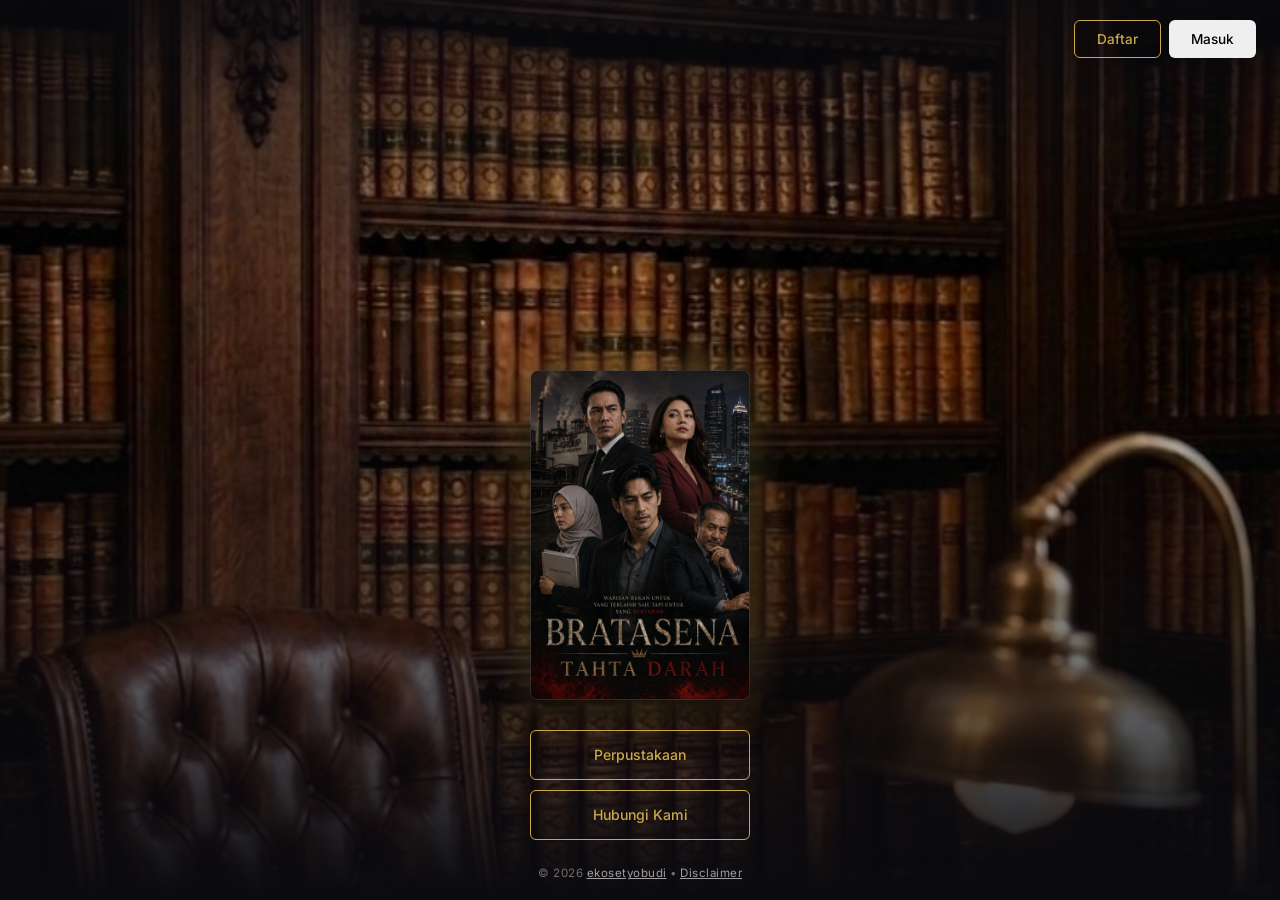
==== commit 53e35fd2: "style: optimize landing page slideshow size and crossfade duration" ====
--- a/index.html
+++ b/index.html
@@ -39,31 +39,38 @@
     }
 
     /* ===== LANDING PAGE COVER SLIDESHOW & GLOW 3D ===== */
+    /* ===== LANDING PAGE COVER SLIDESHOW & GLOW 3D ===== */
     .hero-cover-slideshow {
       position: relative;
-      width: 120px;
+      width: 190px; /* Larger size to fill empty space */
       aspect-ratio: 2/3;
-      border-radius: 6px;
-      margin-bottom: 24px;
+      margin-bottom: 30px;
       background: rgba(0, 0, 0, 0.4);
       
       /* 3D Glow: pendaran cahaya keemasan halus di belakang */
       box-shadow: 
-        0 10px 25px rgba(0, 0, 0, 0.6),
-        0 0 25px rgba(199, 168, 76, 0.25),
-        0 0 50px rgba(199, 168, 76, 0.1);
+        0 15px 35px rgba(0, 0, 0, 0.7),
+        0 0 35px rgba(199, 168, 76, 0.3),
+        0 0 70px rgba(199, 168, 76, 0.15);
       border: 1px solid rgba(255, 255, 255, 0.15);
+      border-radius: 8px;
       overflow: hidden;
       transition: transform 0.5s ease;
       z-index: 5;
     }
 
+    @media (min-width: 500px) {
+      .hero-cover-slideshow {
+        width: 220px;
+      }
+    }
+
     .hero-cover-slideshow:hover {
       transform: scale(1.04) translateY(-2px);
       box-shadow: 
-        0 15px 30px rgba(0, 0, 0, 0.7),
-        0 0 35px rgba(199, 168, 76, 0.45),
-        0 0 70px rgba(199, 168, 76, 0.2);
+        0 20px 40px rgba(0, 0, 0, 0.8),
+        0 0 45px rgba(199, 168, 76, 0.5),
+        0 0 90px rgba(199, 168, 76, 0.25);
     }
 
     .hero-cover-slideshow .slide {
@@ -74,7 +81,7 @@
       height: 100%;
       object-fit: cover;
       opacity: 0;
-      transition: opacity 1.2s ease-in-out; /* Smooth crossfade */
+      transition: opacity 1.0s ease-in-out; /* Exactly 1s transition duration */
       z-index: 1;
     }
 
@@ -123,7 +130,13 @@
 <div class="modal-overlay" id="auth-modal">
   <div class="modal">
     <button class="modal-close" onclick="App.closeModal('auth-modal')">&times;</button>
-    <div class="modal-title" id="auth-modal-title">Masuk</div>
+    
+    <!-- Maskot motjo ramah di modal Auth -->
+    <div style="display:flex; justify-content:center; margin-top: 10px; margin-bottom:14px;">
+      <img src="assets/motjo-mascot.webp" style="width: 80px; height: 80px; border-radius: 50%; object-fit: cover; border: 1.5px solid var(--gold-dim); box-shadow: 0 4px 15px rgba(0,0,0,0.5);" alt="motjo Mascot">
+    </div>
+
+    <div class="modal-title" id="auth-modal-title" style="margin-top:0;">Masuk</div>
     <div class="modal-subtitle" id="auth-modal-subtitle">Silakan masuk untuk melanjutkan membaca</div>
 
     <div class="modal-device-warning">
@@ -221,7 +234,7 @@
         slides[currentIdx].classList.remove('active');
         currentIdx = (currentIdx + 1) % slides.length;
         slides[currentIdx].classList.add('active');
-      }, 3000); // 3 seconds interval
+      }, 4000); // 4 seconds total interval (1s fade transition + 3s display time)
     }
   });
 </script>
